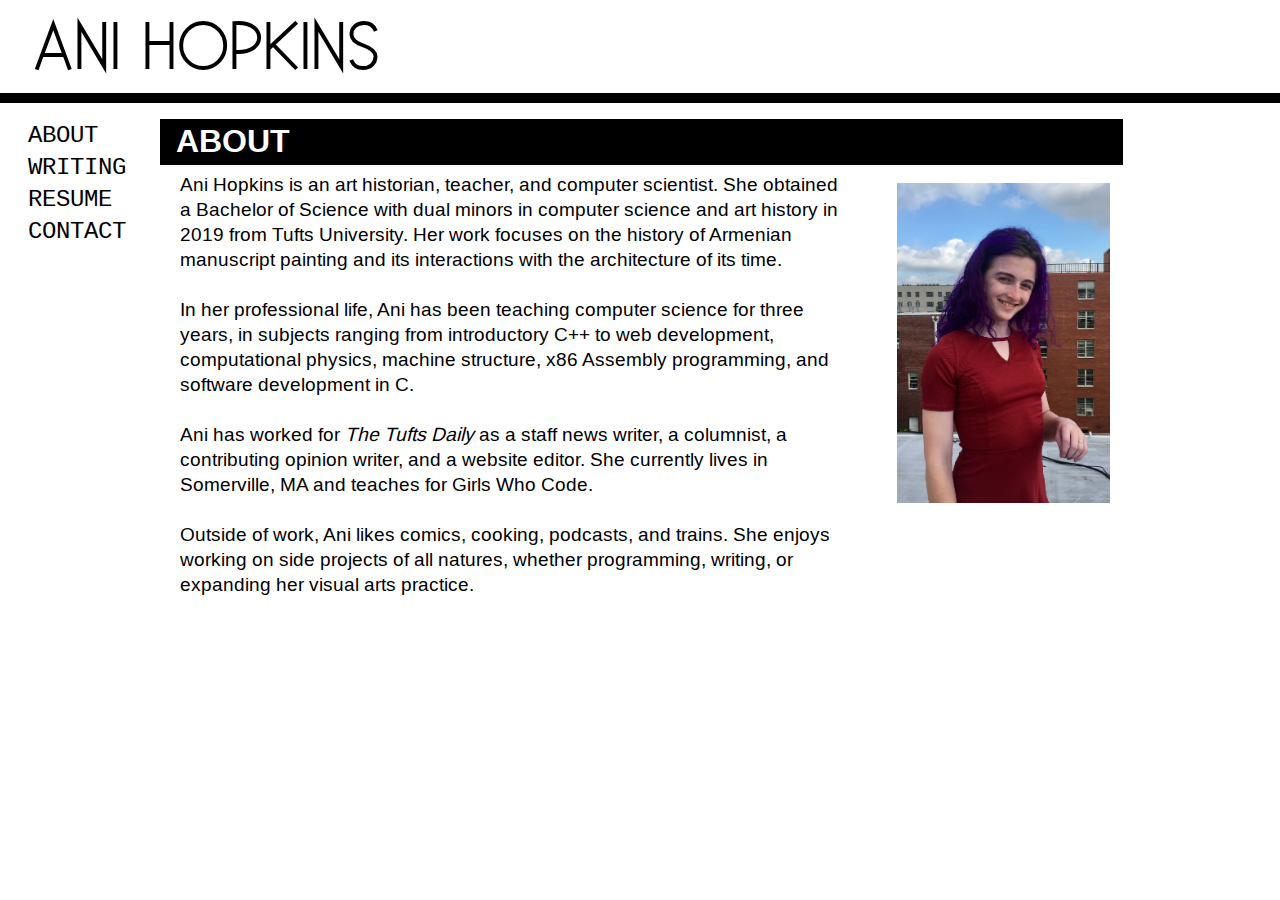
==== index.html @ a94598e5 "Fixed a typo" ====
<!DOCTYPE html>
<html lang="en-US">
<head>
  <meta name="viewport" content="width=device-width, initial-scale=1.0">
  <meta charset="iso-8859-7">
  <link rel="stylesheet" type="text/css" href="stylesheet.css">
  <title> Ani Hopkins - About </title>
</head>
<body onload="resizeHandler()" onresize="resizeHandler()">
  <div id="clickAway" class="fullScreen" onclick="hideMenu()"> </div>
  <h1 id="prettyName"><a href="index.html"> ANI HOPKINS </a>
    <div id="menu" class="menu" onmouseover="showMenu()">
      <!-- Menu by Yaroslav Samoylov from the Noun Project -->
      <div id="menuButton">
        <img
          src="menu.png"
          width="50px"
          title="Menu by Yaroslav Samoylov from the Noun Project">
        </img>
      </div>
    </div>
  </h1>
  <div id="blackBar" class="box black">
    <div id="sidebar" class="sidebar">
      <a href="index.html"> ABOUT </a>
      <a href="writing.html"> WRITING </a>
      <a href="resume.html"> RESUME </a>
      <a href="contact.html"> CONTACT </a>
    </div>
    <div id="aboutMain" class="aboutMain">
      <h2> ABOUT </h2>
      <div id="aboutContent" class="aboutContent">
        <br>
        Ani Hopkins is an art historian, teacher, and computer scientist. She
        obtained a Bachelor of Science with dual minors in computer science and
      	art history in 2019 from Tufts University. Her work focuses on the
      	history of Armenian manuscript painting and its interactions with the
      	architecture of its time.
      	<br><br>
      	In her professional life, Ani has been teaching computer science for
      	three years, in subjects ranging from introductory C++ to web
      	development, computational physics, machine structure, x86 Assembly
      	programming, and software development in C.
        <br><br>
        Ani has worked for <i>The Tufts Daily</i> as a staff news writer, a
        columnist, a contributing opinion writer, and a website editor.
	      She currently lives in Somerville, MA and teaches for Girls Who Code.
        <br><br>
        Outside of work, Ani likes comics, cooking, podcasts, and trains. She
	      enjoys working on side projects of all natures, whether programming,
	      writing, or expanding her visual arts practice.
      </div>
      <img id="aboutPhoto" src="aboutPhoto.png" align="center">
    </div>
  </div>
  <script src="https://ajax.googleapis.com/ajax/libs/jquery/3.3.1/jquery.min.js">
  </script>
  <script src="about.js"></script>
</body>
</html>
---- stylesheet.css ----
/* Existence Light */
@font-face {
  font-family: 'Existence-Light';
  src: url('Existence-Light.woff') format('woff');
  font-weight: normal;
  font-style: normal;
}

/* Liberation-Sans */
@font-face {
  font-family: 'Liberation-Sans';
  src: url('Liberation-Sans-Regular.woff') format('woff');
  font-weight: normal;
  font-style: normal;
}

/* Liberation-Sans-Bold */
@font-face {
    font-family: 'Liberation-Sans-Bold';
    src: url('Liberation-Sans-Bold.woff') format('woff');
    font-weight: normal;
    font-style: normal;
}

/* Liberation-Mono */
@font-face {
    font-family: 'Liberation-Mono';
    src: url('Liberation-Mono.woff') format('woff');
    font-weight: normal;
    font-style: normal;
}

@import "http://fonts.googleapis.com/css?family=Metal:200,300,400,400,600,700";

head {
  position: absolute;
  top: 0;
  left: 0;
}

h1 {
  margin-top: 0%;
  margin-left: 2%;
  margin-bottom: 0.1%;
  font-family: 'Existence-Light';
  font-size: 400%;
}

h1 a{
  text-decoration: none;
  color: black;
}

h2 {
  margin-top: 1%;
  padding-left: 0.5em;
  margin-bottom: 1%;
  font-family: 'Liberation-Sans-Bold';
  font-size: 200%;
  color: white;
  background: black;
}

.aboutMain {
  margin-top: 0%;
  margin-left: 2em;
  width: 80%;
  position: absolute;
  top: 1em;
  left: 8em;
  font-family: 'Liberation-Sans';
}

.aboutContent{
  margin-top: 0%;
  margin-left: 2%;
  top: 2em;
  position: absolute;
  font-family: 'Liberation-Sans';
  font-size: 120%;
  display: inline;
}

.aboutMain img {
  padding-bottom: 3em;
  height: 20em;
  top: 5em;
  position: absolute;
  display: inline;
}

.tuftsDaily {
  font-family: 'Metal';
  font-size: 200%;
  margin-top: 0.5em;
  margin-bottom: 0.5em;
  margin-left: 1em;
}

.writingMain {
  margin-top: 0%;
  padding-left: 2em;
  width: 80%;
  position: absolute;
  top: 1em;
  left: 8em;
  font-family: 'Liberation-Sans';
}

.writingContent{
  margin-top: 0;
  margin-left: 2em;
  position: relative;
  font-family: 'Liberation-Sans-Bold';
  text-decoration: none;
  color: black;
}

.writingContent a{
  margin-top: 0;
  position: relative;
  font-family: 'Liberation-Sans-Bold';
  text-decoration: none;
  color: black;
}

.resumeMain {
  margin-top: 0%;
  padding-left: 2em;
  width: 80%;
  position: absolute;
  top: 1em;
  left: 8em;
  font-family: 'Liberation-Sans';
}

.workplace {
  margin-top: 2%;
  margin-left: 2%;
  position: relative;
  display: inline;
}

.workplace ul{
  margin-top: 0.5%;
}

.workHeading {
  width: 80%;
  margin-top: -0.5em;
}

.contactMain {
  margin-top: 0%;
  padding-left: 2em;
  width: 80%;
  position: absolute;
  top: 1em;
  left: 8em;
  font-family: 'Liberation-Sans';
}

.contactMain p{
  margin-top: 0%;
  margin-left: 2%;
  width: inherit;
  position: absolute;
  font-size: 120%;
}

.contactMain a{
  position: relative;
  font-family: 'Liberation-Sans-Bold';
  text-decoration: none;
  color: black;
}

.fullScreen {
  position: absolute;
  background: transparent;
  top: 0;
  left: 0;
  width: 100vw;
  height: 100vh;
  z-index: 9999;
}

.box {
  left: 0px;
  margin-top: 0.1%;
  width: 100%;
  height: 10px;
  position: absolute;
}

.black {
  background: black;
}

.sidebar {
  top: 250%;
  left: 1em;
  width: 4em;
  position: relative;
  background: white;
  color: black;
  z-index: 9999;
}

.sidebar a {
  -moz-transition: color .2s ease-in;
  -o-transition: color .2s ease-in;
  -webkit-transition: color .2s ease-in;

  -moz-transition: background .2s ease-in;
  -o-transition: background .2s ease-in;
  -webkit-transition: background .2s ease-in;

  padding: 0 0.5em 0 0.5em;
  color: black;
  background: white;
  font-family: 'Liberation-Mono';
  font-size: 18pt;
  text-decoration: none;
  display: block;
  width: 4em;
}

.sidebar a:hover {
  color: white;
  background: black;
  width: 4em;
  display: block;
}

.menu {
  right: 2%;
  top: 2%;
  position: absolute;
  display: inline;
}
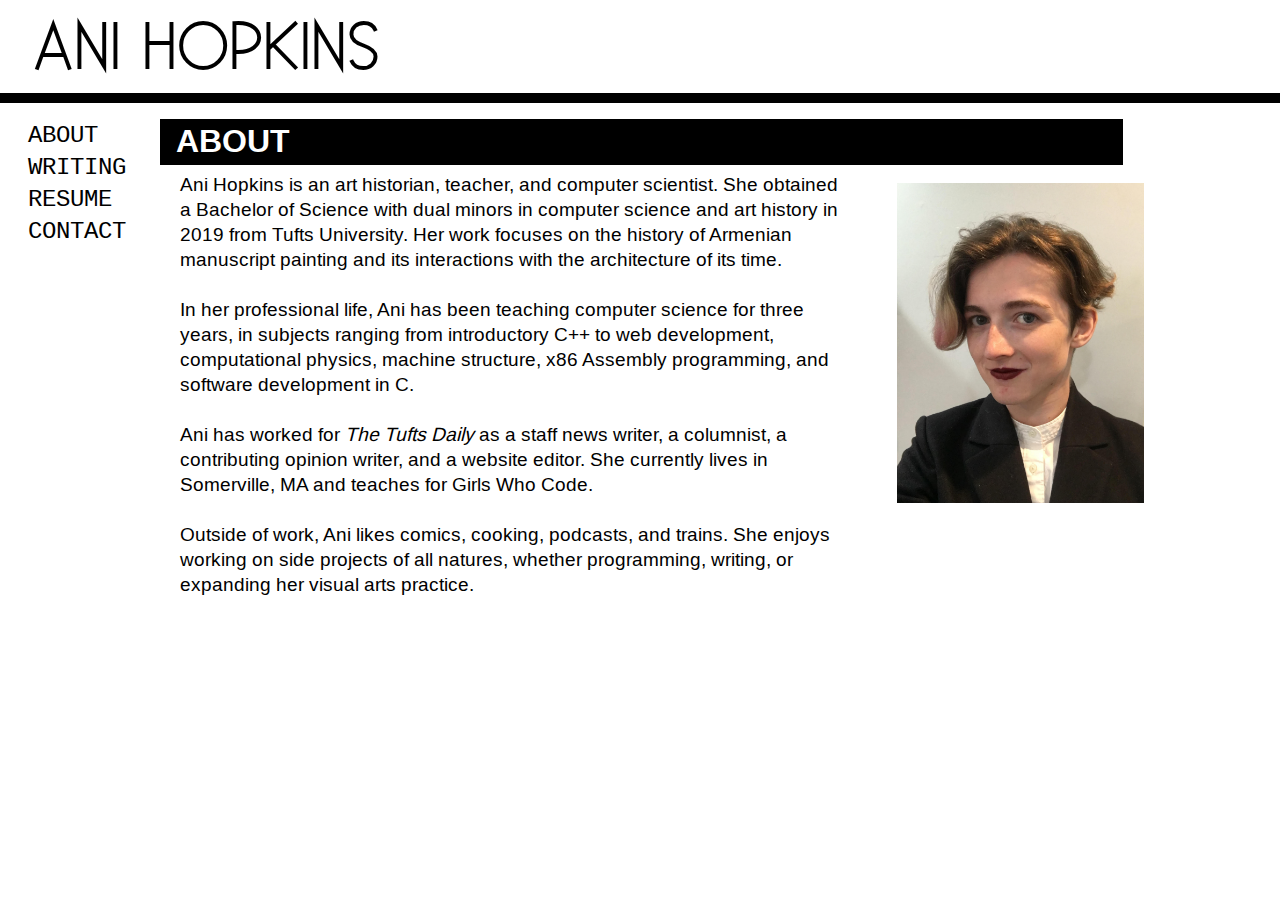
==== commit 548673a5: "Added new headshot" ====
--- a/index.html
+++ b/index.html
@@ -1,4 +1,4 @@
-<!DOCTYPE html>
+<!`DOCTYPE html>
 <html lang="en-US">
 <head>
   <meta name="viewport" content="width=device-width, initial-scale=1.0">
@@ -50,7 +50,7 @@
 	      enjoys working on side projects of all natures, whether programming,
 	      writing, or expanding her visual arts practice.
       </div>
-      <img id="aboutPhoto" src="aboutPhoto.png" align="center">
+      <img id="aboutPhoto" src="headshot.jpg" align="center">
     </div>
   </div>
   <script src="https://ajax.googleapis.com/ajax/libs/jquery/3.3.1/jquery.min.js">
--- a/stylesheet.css
+++ b/stylesheet.css
@@ -208,13 +208,9 @@
 }
 
 .sidebar a {
-  -moz-transition: color .2s ease-in;
-  -o-transition: color .2s ease-in;
-  -webkit-transition: color .2s ease-in;
-
-  -moz-transition: background .2s ease-in;
-  -o-transition: background .2s ease-in;
-  -webkit-transition: background .2s ease-in;
+  -moz-transition: all .2s ease-in;
+  -o-transition: all .2s ease-in;
+  -webkit-transition: all .2s ease-in;
 
   padding: 0 0.5em 0 0.5em;
   color: black;
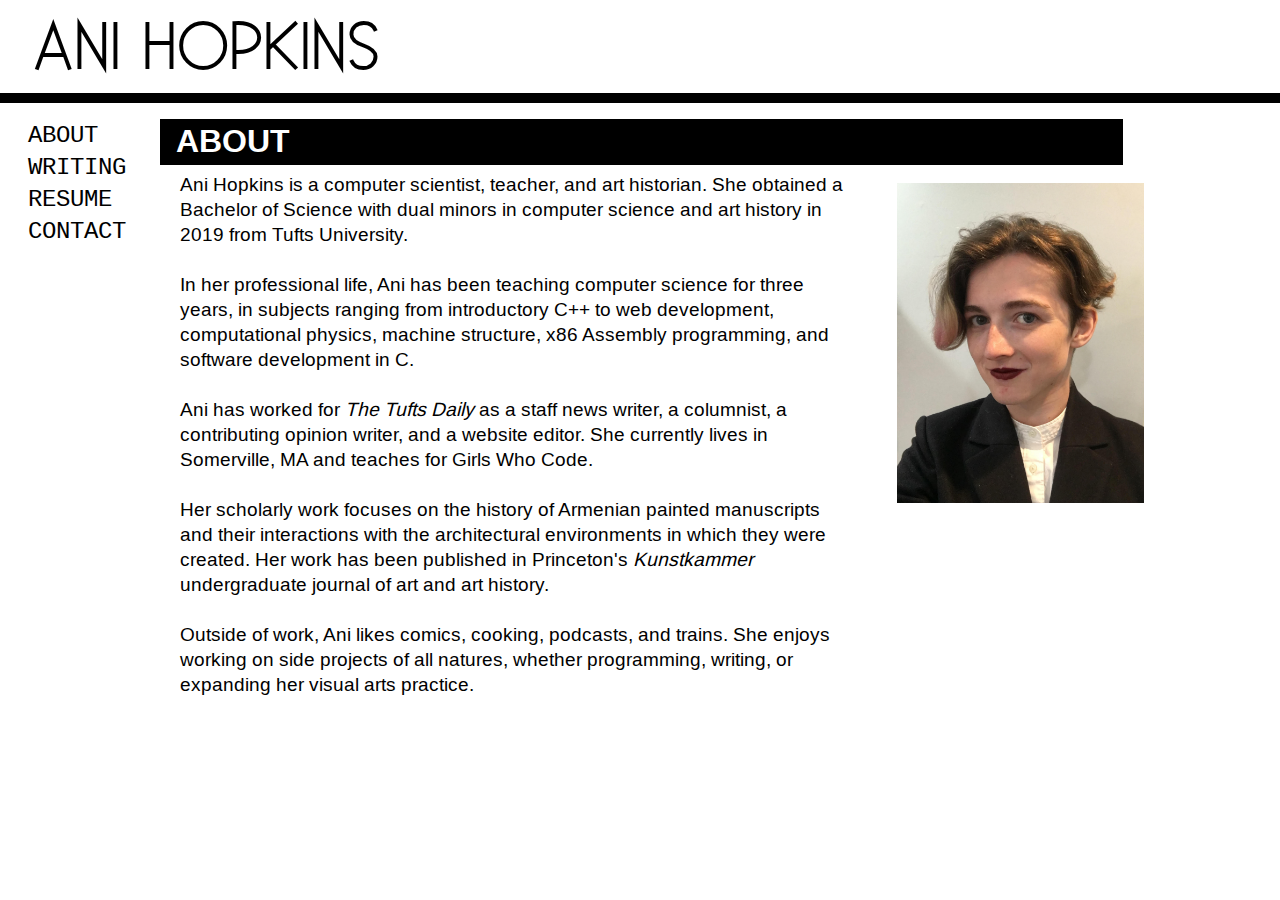
==== commit 1f5f426a: "Updated Writing page and About" ====
--- a/index.html
+++ b/index.html
@@ -31,11 +31,9 @@
       <h2> ABOUT </h2>
       <div id="aboutContent" class="aboutContent">
         <br>
-        Ani Hopkins is an art historian, teacher, and computer scientist. She
+        Ani Hopkins is a computer scientist, teacher, and art historian. She
         obtained a Bachelor of Science with dual minors in computer science and
-      	art history in 2019 from Tufts University. Her work focuses on the
-      	history of Armenian manuscript painting and its interactions with the
-      	architecture of its time.
+      	art history in 2019 from Tufts University.
       	<br><br>
       	In her professional life, Ani has been teaching computer science for
       	three years, in subjects ranging from introductory C++ to web
@@ -46,9 +44,15 @@
         columnist, a contributing opinion writer, and a website editor.
 	      She currently lives in Somerville, MA and teaches for Girls Who Code.
         <br><br>
+        Her scholarly work focuses on the history of Armenian painted
+        manuscripts and their interactions with the architectural environments
+        in which they were created. Her work has been published in Princeton's
+        <em>Kunstkammer</em> undergraduate journal of art and art history.
+        <br><br>
         Outside of work, Ani likes comics, cooking, podcasts, and trains. She
 	      enjoys working on side projects of all natures, whether programming,
 	      writing, or expanding her visual arts practice.
+        <br><br><br><br><br>
       </div>
       <img id="aboutPhoto" src="headshot.jpg" align="center">
     </div>
--- a/stylesheet.css
+++ b/stylesheet.css
@@ -87,6 +87,13 @@
   top: 5em;
   position: absolute;
   display: inline;
+}
+
+.kunstkammer {
+  font-size: 200%;
+  margin-top: 0.5em;
+  margin-bottom: 0.5em;
+  margin-left: 1em;
 }
 
 .tuftsDaily {
@@ -117,6 +124,7 @@
 }
 
 .writingContent a{
+  font-size: 110%;
   margin-top: 0;
   position: relative;
   font-family: 'Liberation-Sans-Bold';
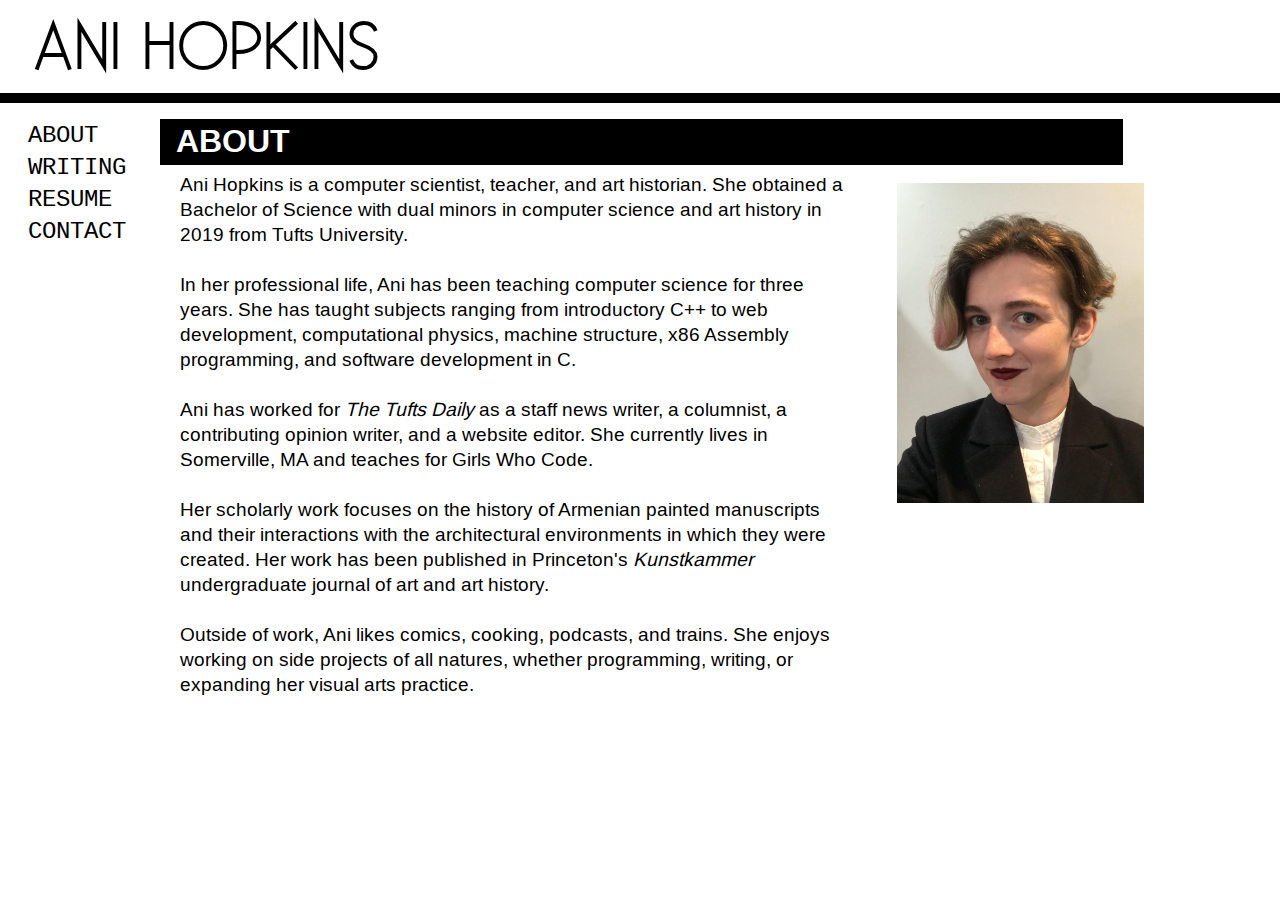
==== commit 60ca6f8a: "Tweaked bio" ====
--- a/index.html
+++ b/index.html
@@ -36,8 +36,8 @@
       	art history in 2019 from Tufts University.
       	<br><br>
       	In her professional life, Ani has been teaching computer science for
-      	three years, in subjects ranging from introductory C++ to web
-      	development, computational physics, machine structure, x86 Assembly
+      	three years. She has taught subjects ranging from introductory C++ to
+        web development, computational physics, machine structure, x86 Assembly
       	programming, and software development in C.
         <br><br>
         Ani has worked for <i>The Tufts Daily</i> as a staff news writer, a
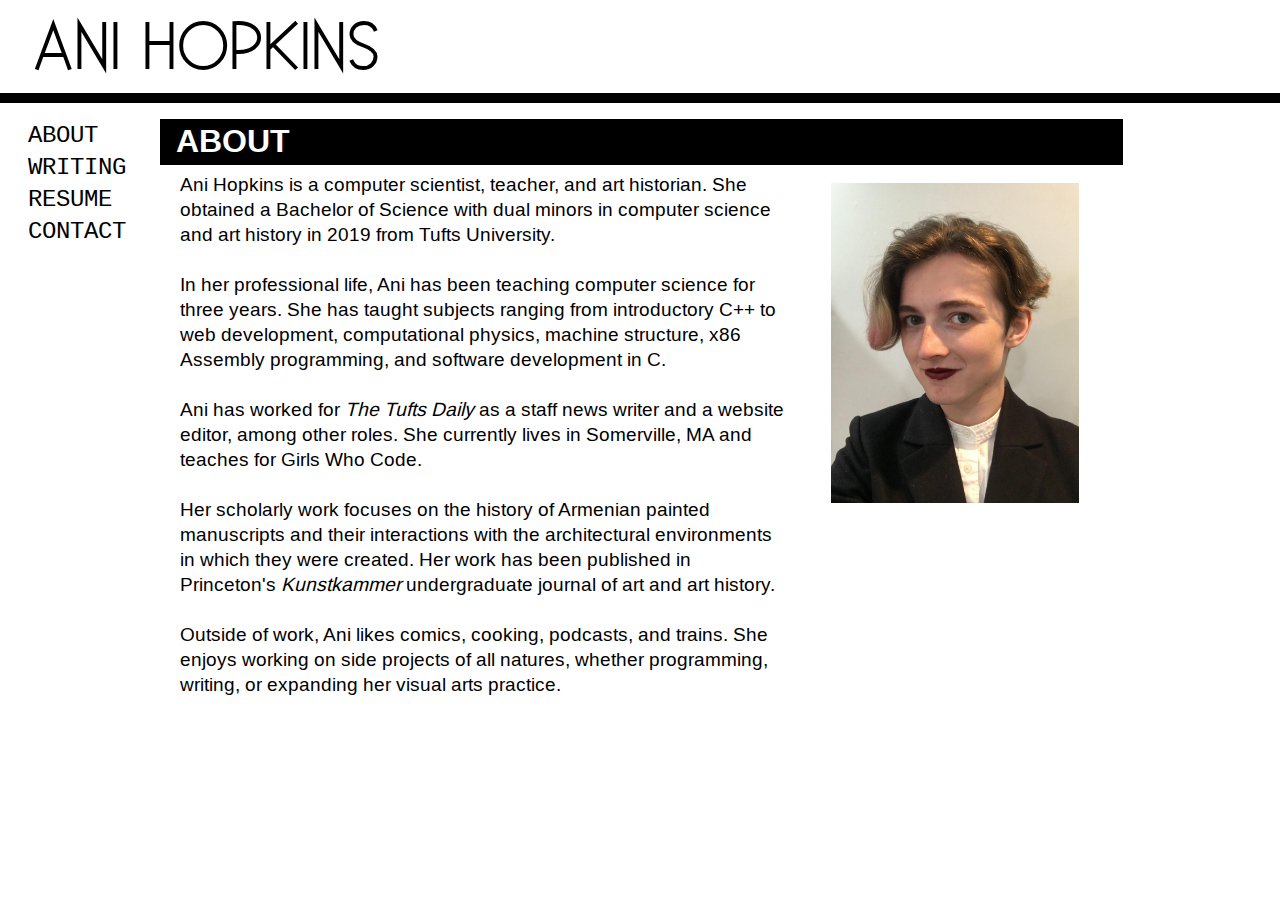
==== commit 86488e3a: "Bio tweaks and screen reader accessibility improvements" ====
--- a/index.html
+++ b/index.html
@@ -1,4 +1,4 @@
-<!`DOCTYPE html>
+<!DOCTYPE html>
 <html lang="en-US">
 <head>
   <meta name="viewport" content="width=device-width, initial-scale=1.0">
@@ -8,7 +8,7 @@
 </head>
 <body onload="resizeHandler()" onresize="resizeHandler()">
   <div id="clickAway" class="fullScreen" onclick="hideMenu()"> </div>
-  <h1 id="prettyName"><a href="index.html"> ANI HOPKINS </a>
+  <h1 tabindex=0 id="prettyName"><a href="index.html"> ANI HOPKINS </a>
     <div id="menu" class="menu" onmouseover="showMenu()">
       <!-- Menu by Yaroslav Samoylov from the Noun Project -->
       <div id="menuButton">
@@ -21,14 +21,8 @@
     </div>
   </h1>
   <div id="blackBar" class="box black">
-    <div id="sidebar" class="sidebar">
-      <a href="index.html"> ABOUT </a>
-      <a href="writing.html"> WRITING </a>
-      <a href="resume.html"> RESUME </a>
-      <a href="contact.html"> CONTACT </a>
-    </div>
     <div id="aboutMain" class="aboutMain">
-      <h2> ABOUT </h2>
+      <h2 tabindex=0> ABOUT </h2>
       <div id="aboutContent" class="aboutContent">
         <br>
         Ani Hopkins is a computer scientist, teacher, and art historian. She
@@ -40,9 +34,9 @@
         web development, computational physics, machine structure, x86 Assembly
       	programming, and software development in C.
         <br><br>
-        Ani has worked for <i>The Tufts Daily</i> as a staff news writer, a
-        columnist, a contributing opinion writer, and a website editor.
-	      She currently lives in Somerville, MA and teaches for Girls Who Code.
+        Ani has worked for <i>The Tufts Daily</i> as a staff news writer and a
+        website editor, among other roles. She currently lives in Somerville, MA
+        and teaches for Girls Who Code.
         <br><br>
         Her scholarly work focuses on the history of Armenian painted
         manuscripts and their interactions with the architectural environments
@@ -50,15 +44,23 @@
         <em>Kunstkammer</em> undergraduate journal of art and art history.
         <br><br>
         Outside of work, Ani likes comics, cooking, podcasts, and trains. She
-	      enjoys working on side projects of all natures, whether programming,
-	      writing, or expanding her visual arts practice.
-        <br><br><br><br><br>
+        enjoys working on side projects of all natures, whether programming,
+        writing, or expanding her visual arts practice.
+        <br><br>
       </div>
-      <img id="aboutPhoto" src="headshot.jpg" align="center">
+      <div role="menu" id="sidebar" class="sidebar">
+        <a role="link" href="index.html"> ABOUT </a>
+        <a role="link" href="writing.html"> WRITING </a>
+        <a role="link" href="resume.html"> RESUME </a>
+        <a role="link" href="contact.html"> CONTACT </a>
+      </div>
+      <img alt="A picture of Ani Hopkins. She has short hair and is wearing
+      dark maroon lipstick, a white blouse, and a blazer. She is smiling and
+      looking at the camera." id="aboutPhoto" src="headshot.jpg" align="center">
     </div>
   </div>
   <script src="https://ajax.googleapis.com/ajax/libs/jquery/3.3.1/jquery.min.js">
   </script>
-  <script src="about.js"></script>
+  <script src="index.js"></script>
 </body>
 </html>
